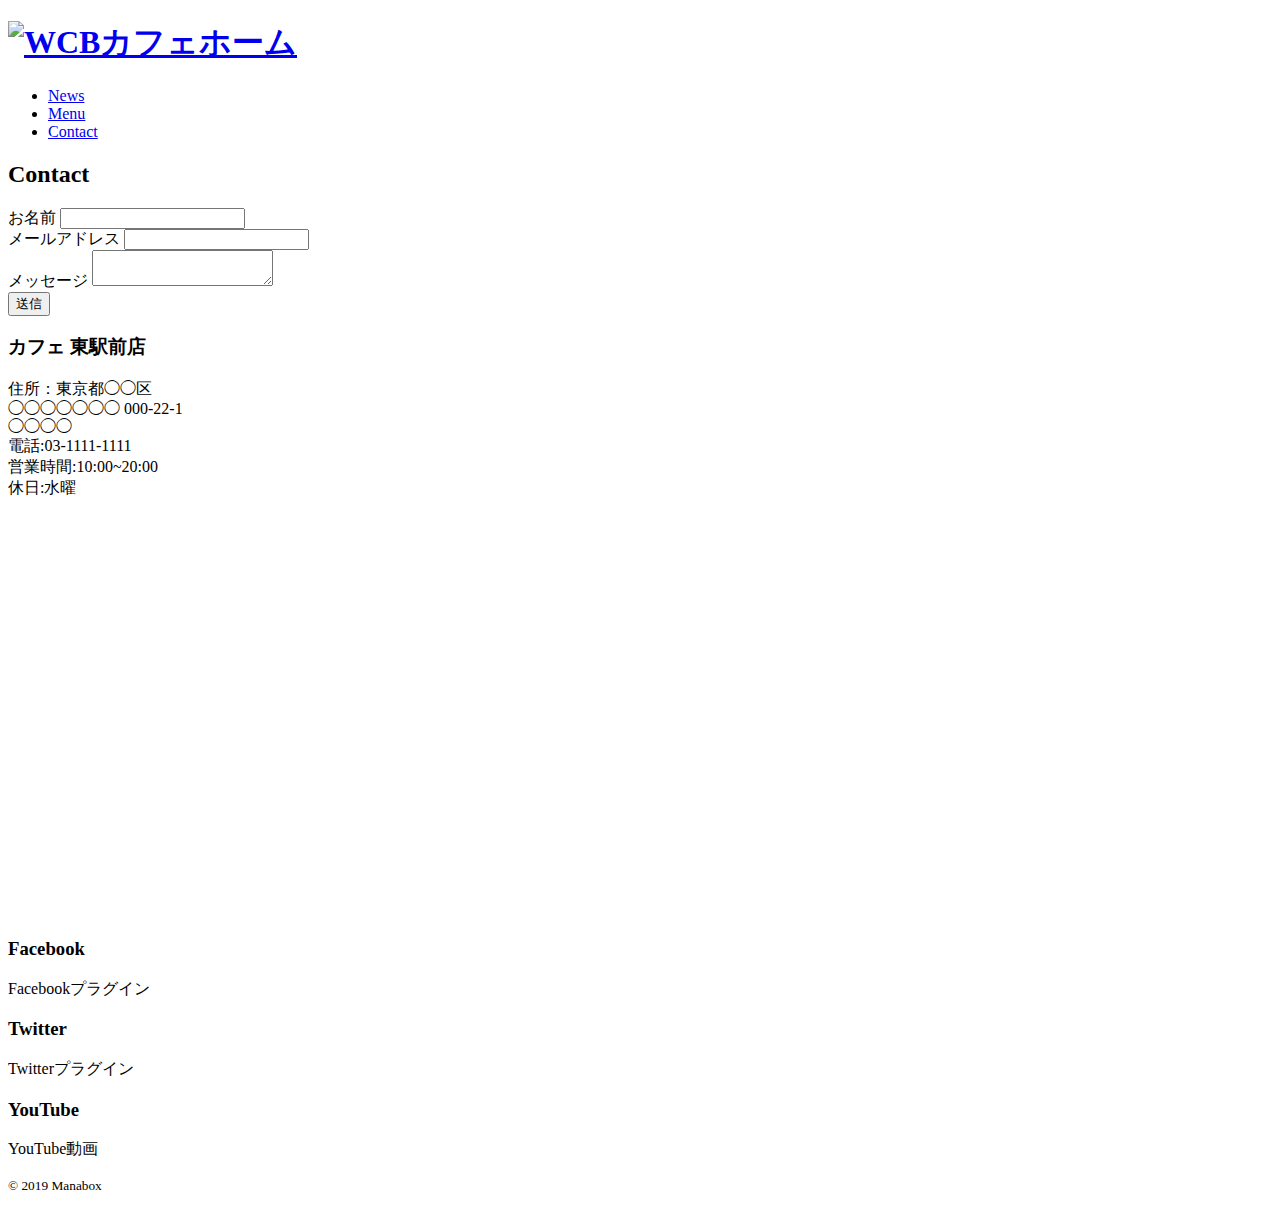
==== contact.html @ 1aba1713 "Create contact.html" ====
<!DOCTYPE html>
<html lang="ja">
    <head>
        <meta charset="utf-8">
        <title>WCB Cafe - CONTACT</title>
        <meta name="description" content="ブレンドコーヒーとヘルシーなオーガニックフードを提供するカフェ">

    <!-- CSS -->
        <link rel="stylesheet" href="https://unpkg.com/ress/dist/ress.min.css">
        <link href="https://fonts.googleapis.com/css?family=Philosopher" rel="stylesheet">
        <link href="css/style.css" rel="stylesheet">
    <link rel="icon" type="image/png" href="/Users/lion/Downloads/HTML-CSS-Webdesign-5/WCBCafe/images/favicon.png">

    <meta property="og:url" content="http://example.com/index.html">
    <meta property="og:type" content="website">
    <meta property="og:title" content="WCB Cafe Home">
    <meta property="og:description" content="おしゃれなカフェで癒されてみませんか？無添加の食材で体の中からリフレッシュ。">
    <meta property="0g:image" content="http://example.com/images/ogp.jpg">
</head>

<meta name="viewport" content="width=device-width, initial-scale=1">

    <body>
      <div id="contact" class="big-bg">
        <header class="page-header wrapper">
            <h1><a href="index.html"><img class="logo" src="/Users/lion/Downloads/HTML-CSS-Webdesign-5/WCBCafe/images/logo.svg" alt="WCBカフェホーム"></a></h1>
            <nav>
                <ul class="main-nav">
                    <li><a href="news.html">News</a></li>
                    <li><a href="menu.html">Menu</a></li>
                    <li><a href="contact.html">Contact</a></li>
                </ul>
            </nav>
        </header>
<div class="wrapper">
    <h2 class="page-title">Contact</h2>
    <form action="#">
        <div>
            <label for="name">お名前</label>
            <input type="text" id="name" name="your-name">
        </div>

        <div>
            <label for="email">メールアドレス</label>
            <input type="email" id="email" name="your-email">
        </div>

        <div>
            <label for="message">メッセージ</label>
            <textarea id="message" name="your-message"></textarea>
        </div>

        <input type="submit" class="button" value="送信">
    </form>
</div><!-- /.wrapper -->

            
    </div> <!-- /#home -->
    
</div><!-- /#menu -->
</div><!-- /#contact -->

<section id="location">
    <div class="wrapper">
        <div class="location-info">
            <h3 class="sub-title">カフェ 東駅前店</h3>
            <p>
                住所：東京都◯◯区<br>
                ◯◯◯◯◯◯◯ 000-22-1<br>
                ◯◯◯◯<br>
                電話:03-1111-1111<br>
                営業時間:10:00~20:00<br>
                休日:水曜
            </p>
        </div><!-- /.location-info -->
        <div class="location-map">
            <iframe src="https://www.google.com/maps/embed?pb=!1m18!1m12!1m3!1d6483.066093246522!2d139.7304436!3d35.6638747!2m3!1f0!2f0!3f0!3m2!1i1024!2i768!4f13.1!3m3!1m2!1s0x60188b7841479825%3A0xe6f4373504d6f233!2z44O8!5e0!3m2!1sja!2sjp!4v1727880531499!5m2!1sja!2sjp" 
            width="800" height="400" style="border:0;" allowfullscreen="" loading="lazy" referrerpolicy="no-referrer-when-downgrade"></iframe>
        </div><!-- /.location-map -->
    </div><!-- /.wrapper -->
</section><!-- /#location -->

<section id="sns">
    <div class="wrapper">
        <div class="sns-box">
            <h3 class="sub-title">Facebook</h3>
            Facebookプラグイン
        </div>

        <div class="sns-box">
            <h3 class="sub-title">Twitter</h3>
            Twitterプラグイン
        </div>

        <div class="sns-box">
            <h3 class="sub-title">YouTube</h3>
            YouTube動画
        </div>
    </div><!-- /.wrapper -->
</section><!-- /#sns -->
       

    <footer>
        <div class="wrapper">
            <p><small>&copy; 2019 Manabox</small></p>
        </div>
    </footer>
    </body>
</html>
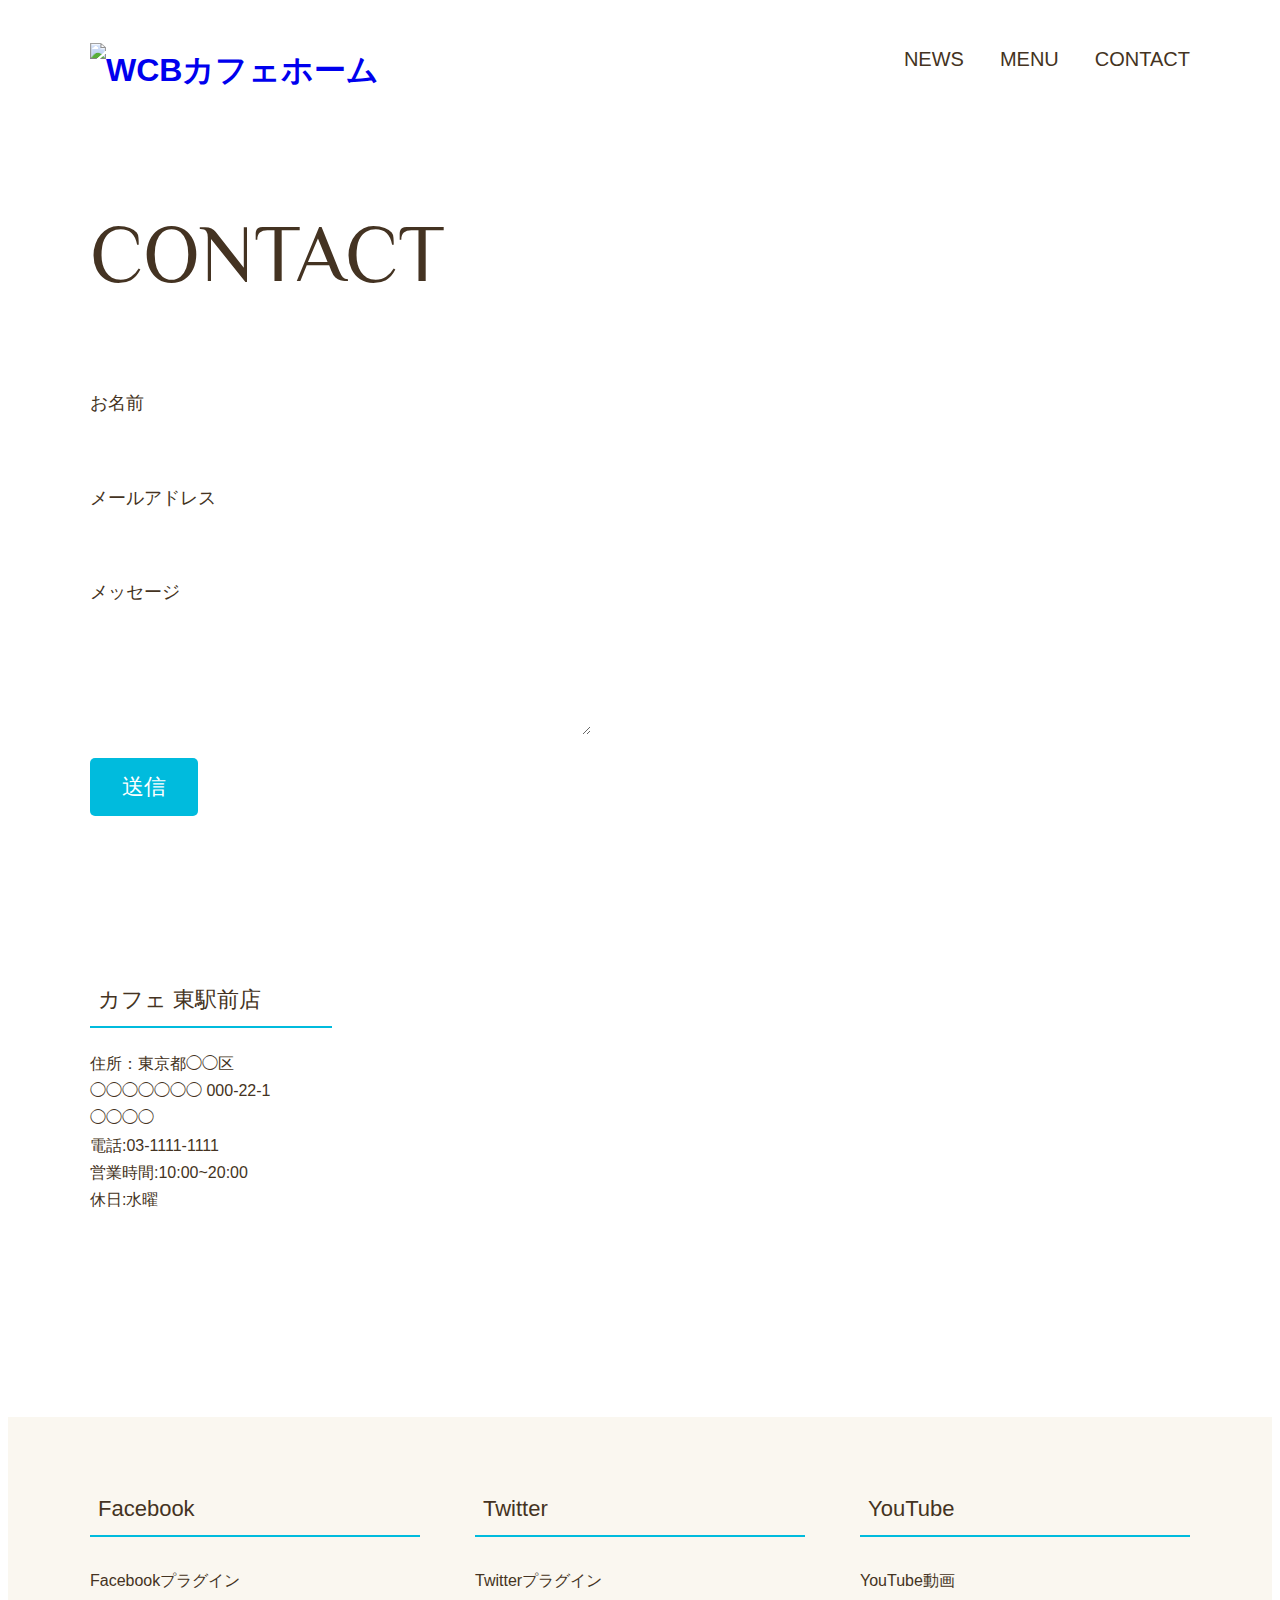
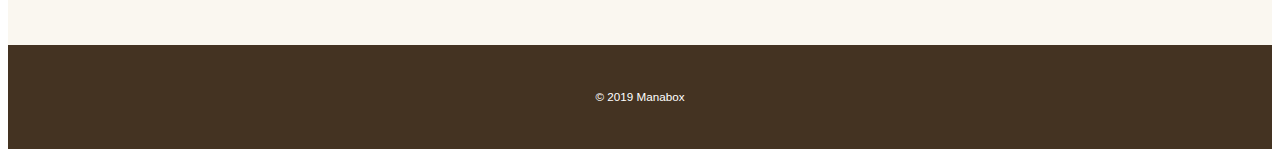
==== commit 9bdf760d: "Update contact.html" ====
--- a/contact.html
+++ b/contact.html
@@ -6,7 +6,7 @@
         <meta name="description" content="ブレンドコーヒーとヘルシーなオーガニックフードを提供するカフェ">
 
     <!-- CSS -->
-        <link rel="stylesheet" href="https://unpkg.com/ress/dist/ress.min.css">
+        <link rel="stylesheet" href="https://lion00-8.github.io/cafe.github.io/stylesheet.css">
         <link href="https://fonts.googleapis.com/css?family=Philosopher" rel="stylesheet">
         <link href="css/style.css" rel="stylesheet">
     <link rel="icon" type="image/png" href="/Users/lion/Downloads/HTML-CSS-Webdesign-5/WCBCafe/images/favicon.png">
@@ -23,7 +23,7 @@
     <body>
       <div id="contact" class="big-bg">
         <header class="page-header wrapper">
-            <h1><a href="index.html"><img class="logo" src="/Users/lion/Downloads/HTML-CSS-Webdesign-5/WCBCafe/images/logo.svg" alt="WCBカフェホーム"></a></h1>
+            <h1><a href="index.html"><img class="logo" src="https://raw.githubusercontent.com/lion00-8/cafe.github.io/111027139e6c1d146a87ab955edeadf0eac8672c/logo.svg" alt="WCBカフェホーム"></a></h1>
             <nav>
                 <ul class="main-nav">
                     <li><a href="news.html">News</a></li>
